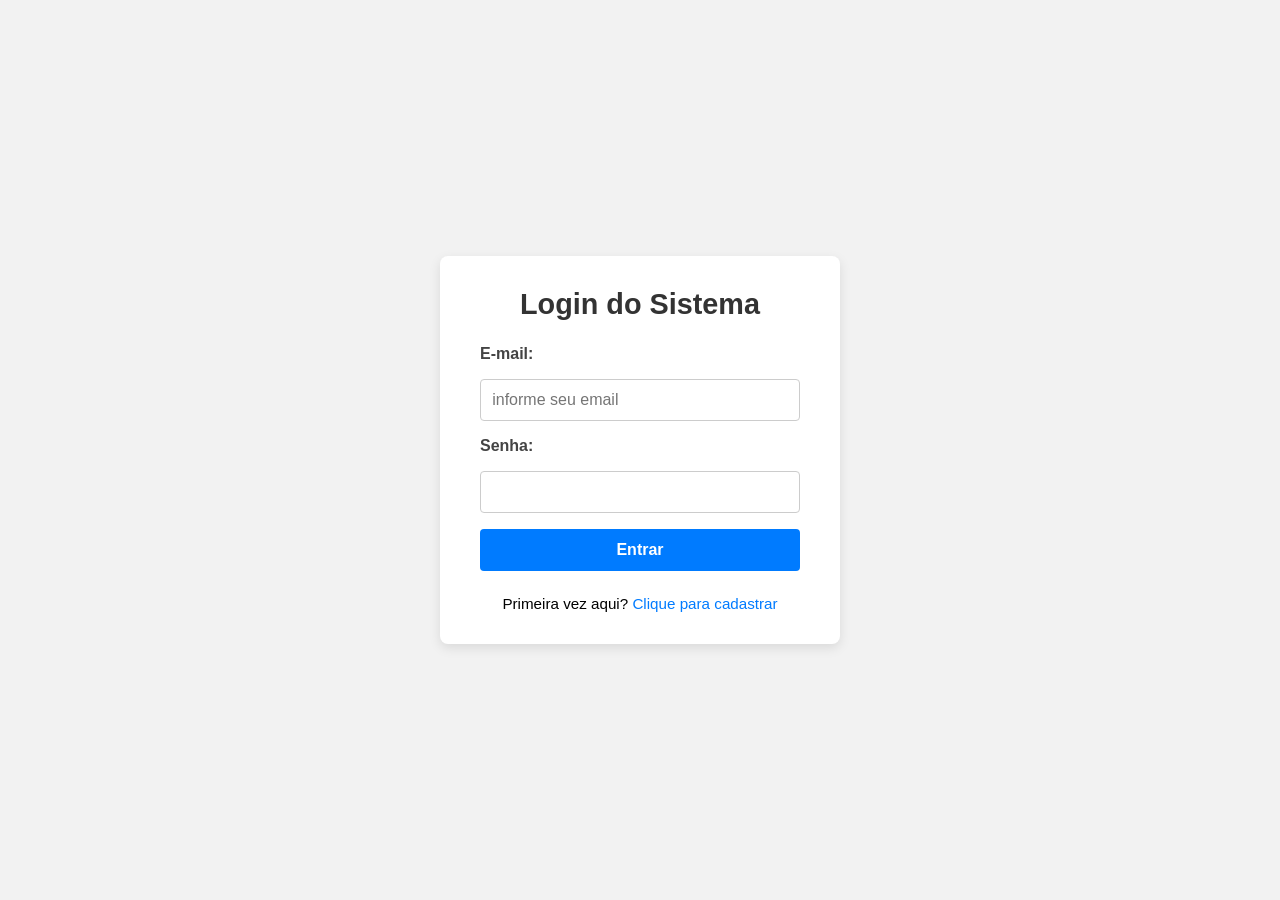
==== index.html @ 00fdcede "projeto sistema cantina" ====
<!DOCTYPE html>
<html lang="pt-BR">
<head>
  <meta charset="UTF-8" />
  <meta name="viewport" content="width=device-width, initial-scale=1.0" />
  <title>Login - Cantina</title>
  <link rel="stylesheet" href="css/login.css" />
</head>
<body class="login-page">
  <main class="login-container">
    <h1>Login do Sistema</h1>
    
    <form id="login-form">
      

      <label for="text">E-mail:</label>
      <input type="email" id="email"  placeholder="informe seu email"  size="30" required /> 

      <label for="senha">Senha:</label>
      <input type="password" id="senha" required />

      <button type="submit">Entrar</button>
    </form>

    <p>Primeira vez aqui? <a href="cadastro.html" id="cadastrar-btn">Clique para cadastrar</a></p>
  </main>

  <script src="js/login.js"></script>
</body>
</html>
---- css/login.css ----
/* Reset básico */
* {
    margin: 0;
    padding: 0;
    box-sizing: border-box;
  }
  
  body.login-page {
    font-family: Arial, sans-serif;
    background: #f2f2f2;
    display: flex;
    justify-content: center;
    align-items: center;
    height: 100vh;
  }
  
  .login-container {
    background: #ffffff;
    padding: 2rem 2.5rem;
    border-radius: 8px;
    box-shadow: 0 4px 12px rgba(0, 0, 0, 0.1);
    width: 100%;
    max-width: 400px;
    text-align: center;
  }
  
  .login-container h1 {
    margin-bottom: 1.5rem;
    font-size: 1.8rem;
    color: #333;
  }
  
  form {
    display: flex;
    flex-direction: column;
    gap: 1rem;
  }
  
  label {
    text-align: left;
    font-weight: bold;
    color: #444;
  }
  
  input[type="text"], input[type="email"],
  input[type="password"] {
    padding: 0.7rem;
    border: 1px solid #ccc;
    border-radius: 4px;
    font-size: 1rem;
  }
  
  input[type="text"]:invalid {
    border-color: #e74c3c;
  }
  
  button[type="submit"] {
    padding: 0.75rem;
    background-color: #007bff;
    color: #fff;
    border: none;
    border-radius: 4px;
    font-weight: bold;
    font-size: 1rem;
    cursor: pointer;
    transition: background 0.3s ease;
  }
  
  button[type="submit"]:hover {
    background-color: #0056b3;
  }
  
  p {
    margin-top: 1.5rem;
    font-size: 0.95rem;
  }
  
  a#cadastrar-btn {
    color: #007bff;
    text-decoration: none;
  }
  
  a#cadastrar-btn:hover {
    text-decoration: underline;
  }
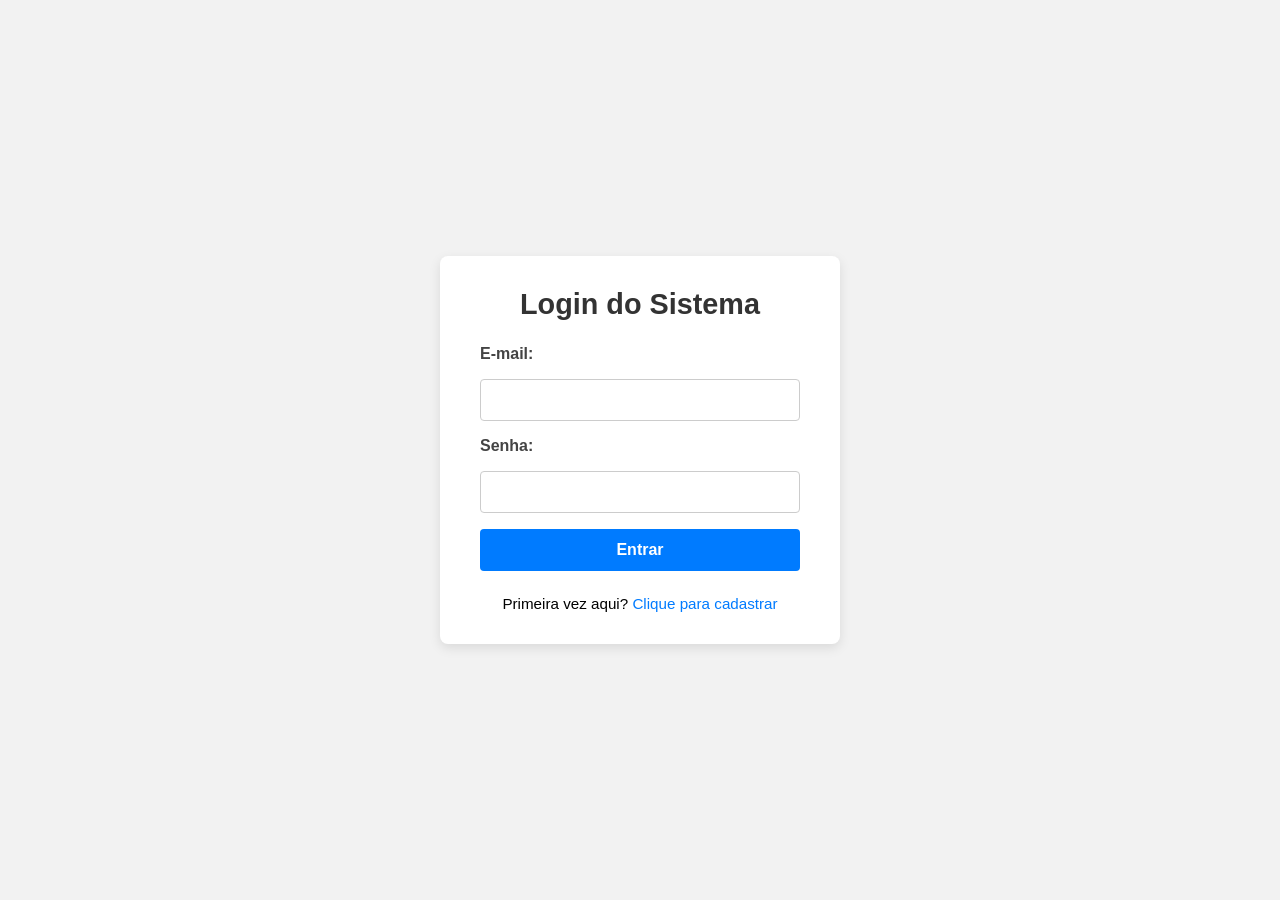
==== commit ff1f1076: "update" ====
--- a/index.html
+++ b/index.html
@@ -9,12 +9,11 @@
 <body class="login-page">
   <main class="login-container">
     <h1>Login do Sistema</h1>
-    
+
+   
     <form id="login-form">
-      
-
       <label for="text">E-mail:</label>
-      <input type="email" id="email"  placeholder="informe seu email"  size="30" required /> 
+      <input type="email" name="email" id="email" required>
 
       <label for="senha">Senha:</label>
       <input type="password" id="senha" required />
@@ -27,4 +26,4 @@
 
   <script src="js/login.js"></script>
 </body>
-</html>
+</html>
